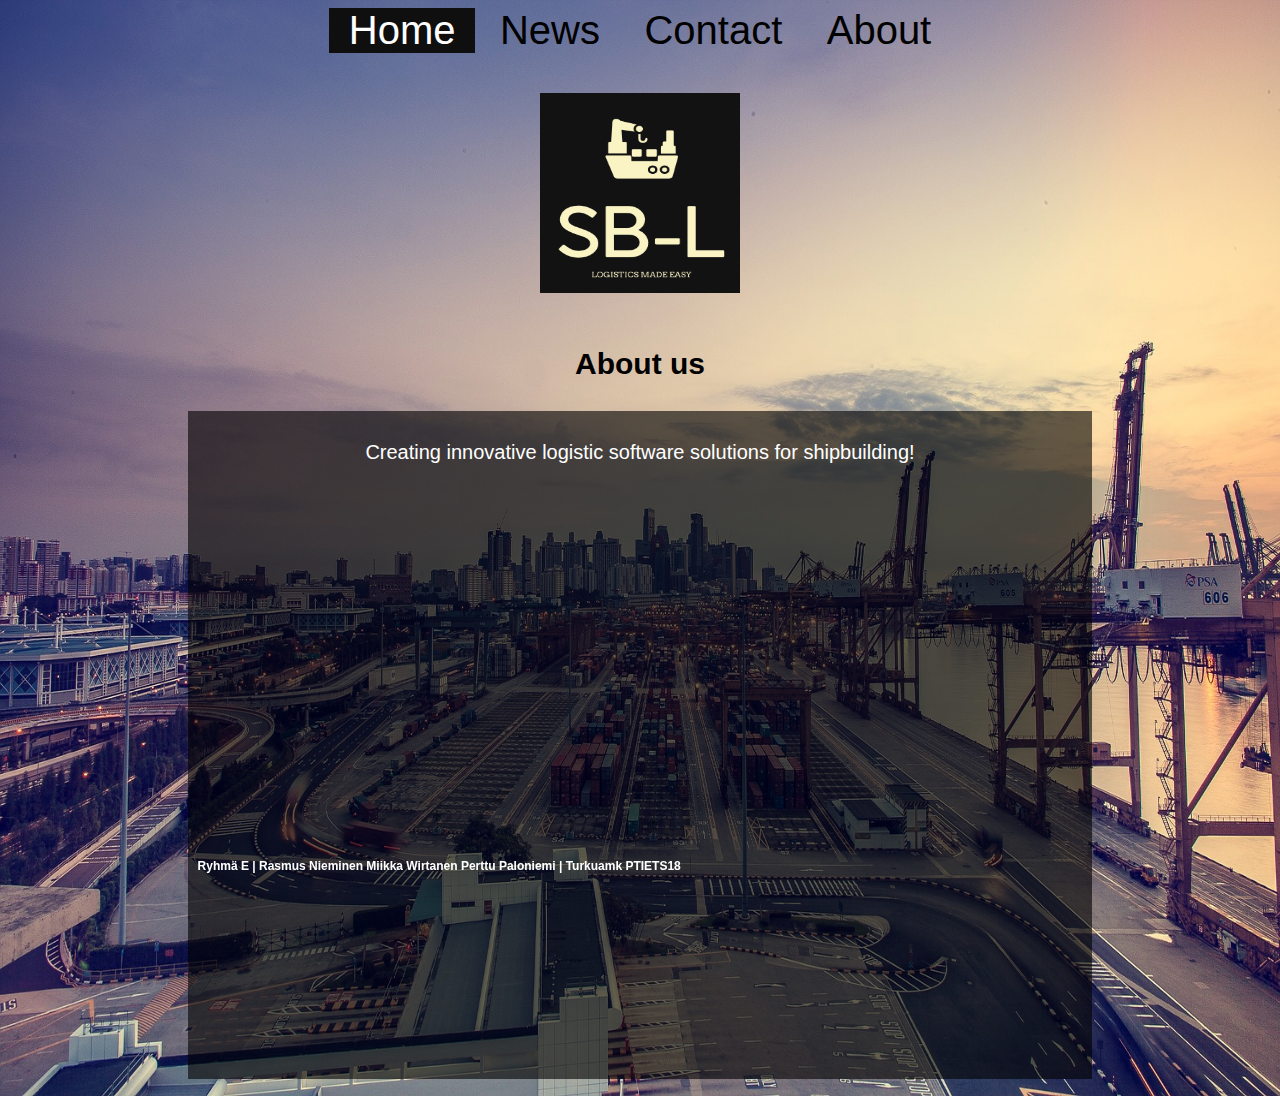
==== index.html @ c153a317 "Add files via upload" ====
<!DOCTYPE html>
<html>
<head>
<meta charset="UTF-8">
<meta name="viewport" content="width=device-width, initial-scale=1.0">
<link rel="stylesheet" type="text/css" href="Stylesheet1.css">
<title>Home | SB-L</title>
<style>


</style>
</head>

<body>

<ul>
  <li><a class="active" href="index">Home</a></li>
  <li><a href="news">News</a></li>
  <li><a href="contact">Contact</a></li>
  <li><a href="about">About</a></li>
</ul>


<h1><img src="SBL.png" alt="SBL.png" width="200" height="200"></h1>
<h2></h2>


<h3>About us</h3>
<div class="first">
<P>Creating innovative logistic software solutions for shipbuilding!
</P>

	
<h4>Ryhmä E | Rasmus Nieminen Miikka Wirtanen Perttu Paloniemi | Turkuamk PTIETS18</h4>
</div>
</body>

</html>
---- Stylesheet1.css ----
* {
    font-family: arial;
	
  }

body {
    width: auto;
    height: 1080px;
    background-image: url("taustakuva.jpg"); 
    background-size: 100% 100%;
    background-repeat: no-repeat;
    background-position: center;   
}



div.first{
background-color: rgba(0,0,0,0.6);
width: 70%;
height: 60%;
margin-left:auto;
margin-right:auto;
padding: 10px; }

div.second{
background-color: rgba(0,0,0,0.6);
width:50%;
height: 35px;
margin-left:auto;
margin-right:auto;
padding: 10px; }




	

ul {
    list-style-type: none;
	margin: 0;
	padding: 0;
	text-align: center;
	background-color: transparent;
	overflow: hidden;	
}

li {
	display: inline-block;
}

li a {
	 color: #000;
	 font-size: 40px;
	 padding: 20px;
	 text-decoration: none;	 
}

li a.active {
     background-color: #100F0F;
	 color: white;
}

li a:hover:not(.active) {
     background-color: #100F0F;
     color: white;
}

h1 {
    font-size: 60px;
    text-align: center}
	
	
h2 {
    font-size: 30px;
    text-align: center
}
h3 {
    font-size: 30px;
    text-align: center
}
h5 {
    font-size: 12px;
    text-align: center;
    color: white
}


P {
font-size: 20px;
text-align: center;
padding-right: 80px;
padding-left: 80px;
color: white
}


h4 {
font-size: 12px;
position: fixed;
color: white;
height: 25px;
bottom:0%;
width: auto;
}
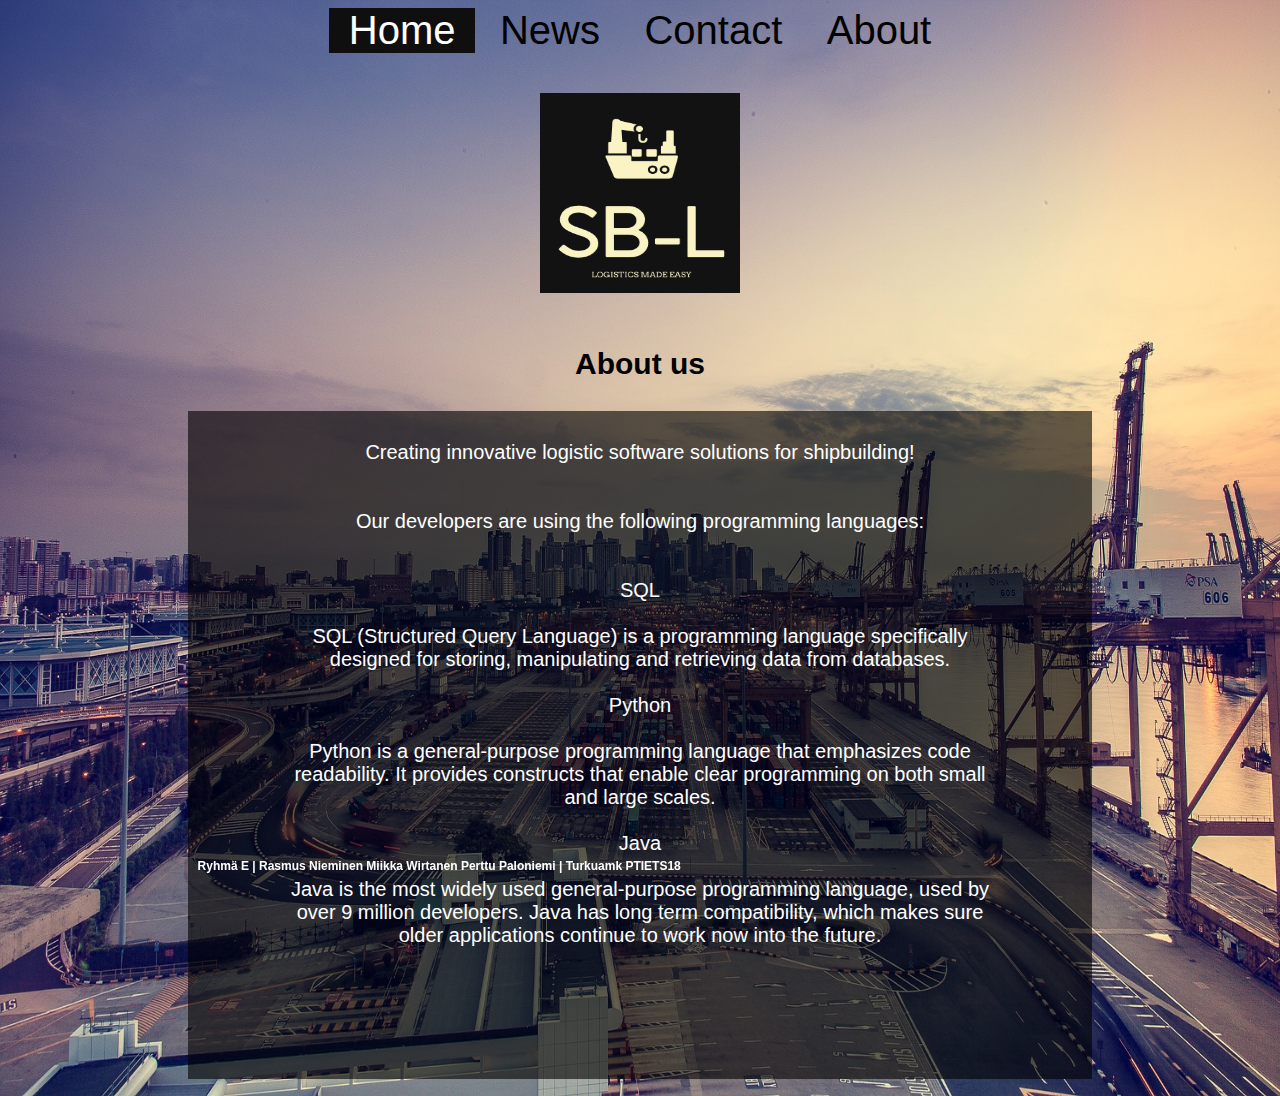
==== commit c9c3846d: "Update index.html" ====
--- a/index.html
+++ b/index.html
@@ -28,6 +28,30 @@
 <h3>About us</h3>
 <div class="first">
 <P>Creating innovative logistic software solutions for shipbuilding!
+<br>
+<br>
+<br>
+Our developers are using the following programming languages:
+<br>
+<br>
+<br>
+SQL
+<br>
+<br>
+SQL (Structured Query Language) is a programming language specifically designed for storing, manipulating and retrieving data from databases. 
+<br>
+<br>
+Python
+<br>
+<br>
+Python is a general-purpose programming language that emphasizes code readability. It provides constructs that enable clear programming on both small and large scales.
+<br>
+<br>
+Java
+<br>
+<br>
+Java is the most widely used general-purpose programming language, used by over 9 million developers. Java has long term compatibility, which makes sure older applications continue to work now into the future. 
+
 </P>
 
 	
--- a/Stylesheet1.css
+++ b/Stylesheet1.css
@@ -85,6 +85,12 @@
     color: white
 }
 
+h6 {
+    font-size: 20px;
+    text-align: center;
+    color: white
+}
+ 
 
 P {
 font-size: 20px;
@@ -94,6 +100,10 @@
 color: white
 }
 
+form { 
+    margin: 0 auto; 
+    width:708px;
+    }
 
 h4 {
 font-size: 12px;
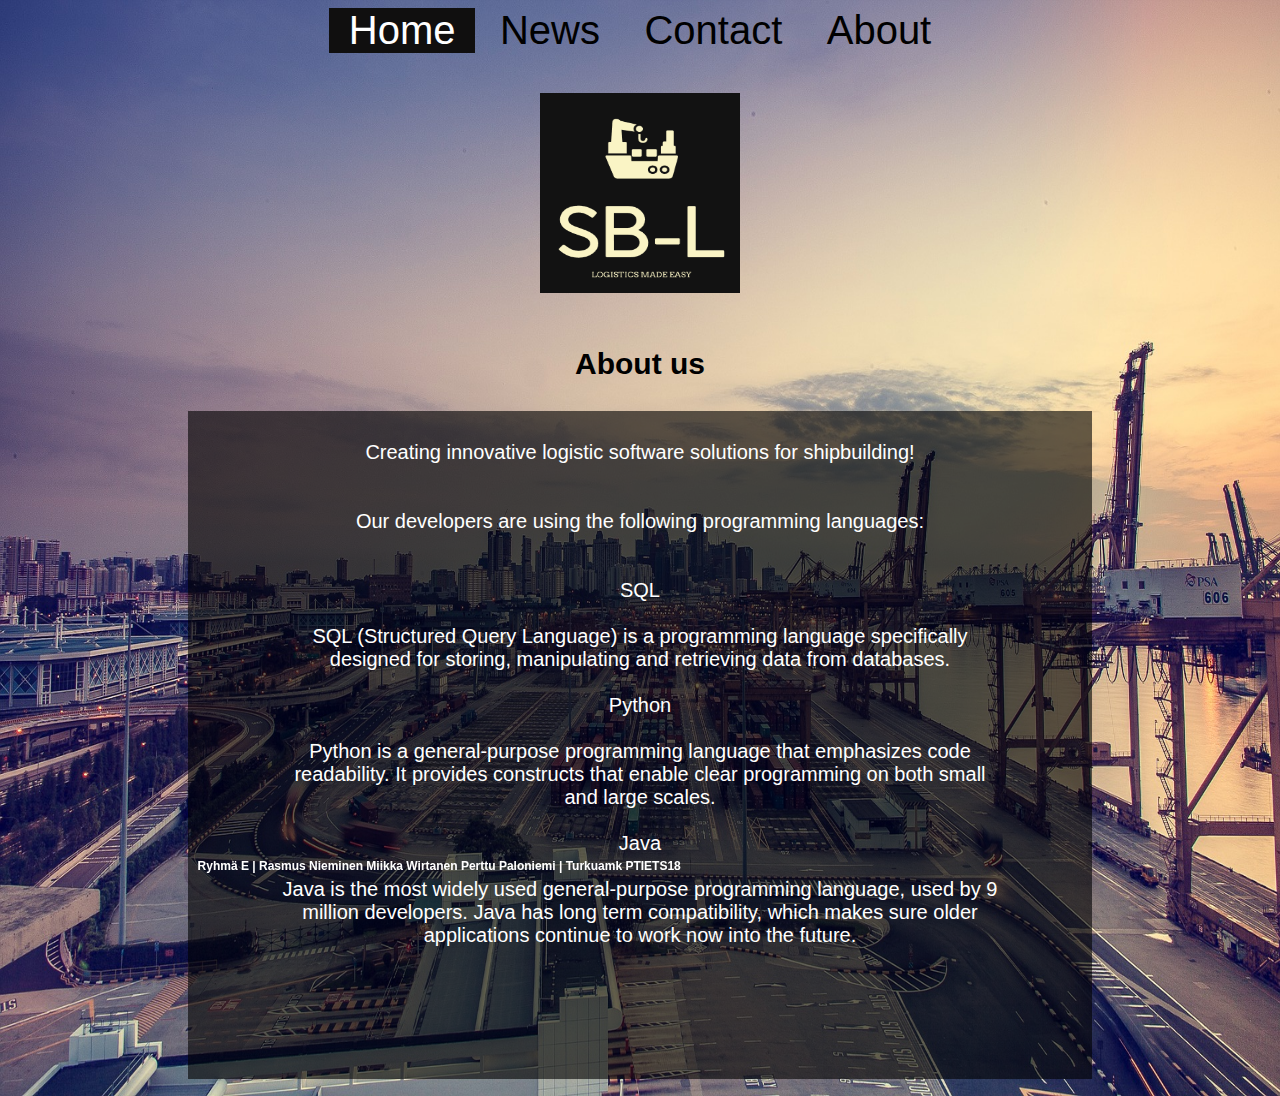
==== commit bf01c756: "Update index.html" ====
--- a/index.html
+++ b/index.html
@@ -50,7 +50,7 @@
 Java
 <br>
 <br>
-Java is the most widely used general-purpose programming language, used by over 9 million developers. Java has long term compatibility, which makes sure older applications continue to work now into the future. 
+Java is the most widely used general-purpose programming language, used by 9 million developers. Java has long term compatibility, which makes sure older applications continue to work now into the future. 
 
 </P>
 
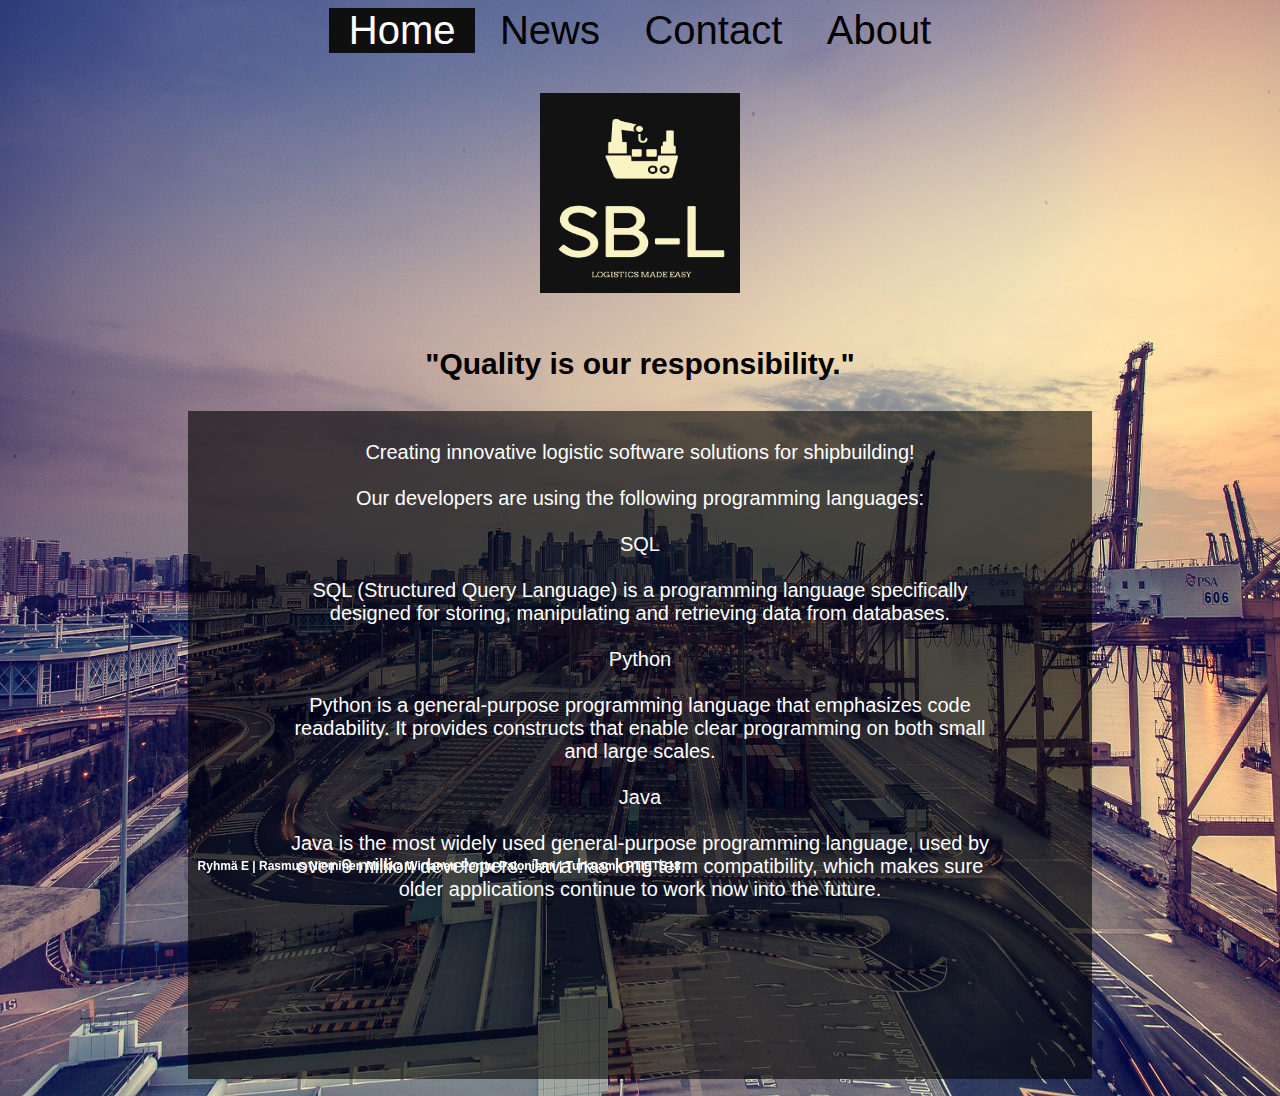
==== commit ab811439: "Add files via upload" ====
--- a/index.html
+++ b/index.html
@@ -25,34 +25,32 @@
 <h2></h2>
 
 
-<h3>About us</h3>
+<h3>"Quality is our responsibility."</h3>
 <div class="first">
-<P>Creating innovative logistic software solutions for shipbuilding!
-<br>
-<br>
-<br>
-Our developers are using the following programming languages:
-<br>
-<br>
-<br>
-SQL
-<br>
-<br>
-SQL (Structured Query Language) is a programming language specifically designed for storing, manipulating and retrieving data from databases. 
-<br>
-<br>
-Python
-<br>
-<br>
-Python is a general-purpose programming language that emphasizes code readability. It provides constructs that enable clear programming on both small and large scales.
-<br>
-<br>
-Java
-<br>
-<br>
-Java is the most widely used general-purpose programming language, used by 9 million developers. Java has long term compatibility, which makes sure older applications continue to work now into the future. 
-
-</P>
+    <P>Creating innovative logistic software solutions for shipbuilding!
+        <br>
+        <br>
+        Our developers are using the following programming languages:
+        <br>
+        <br>
+        SQL
+        <br>
+        <br>
+        SQL (Structured Query Language) is a programming language specifically designed for storing, manipulating and retrieving data from databases. 
+        <br>
+        <br>
+        Python
+        <br>
+        <br>
+        Python is a general-purpose programming language that emphasizes code readability. It provides constructs that enable clear programming on both small and large scales.
+        <br>
+        <br>
+        Java
+        <br>
+        <br>
+        Java is the most widely used general-purpose programming language, used by over 9 million developers. Java has long term compatibility, which makes sure older applications continue to work now into the future. 
+        
+        </P>
 
 	
 <h4>Ryhmä E | Rasmus Nieminen Miikka Wirtanen Perttu Paloniemi | Turkuamk PTIETS18</h4>
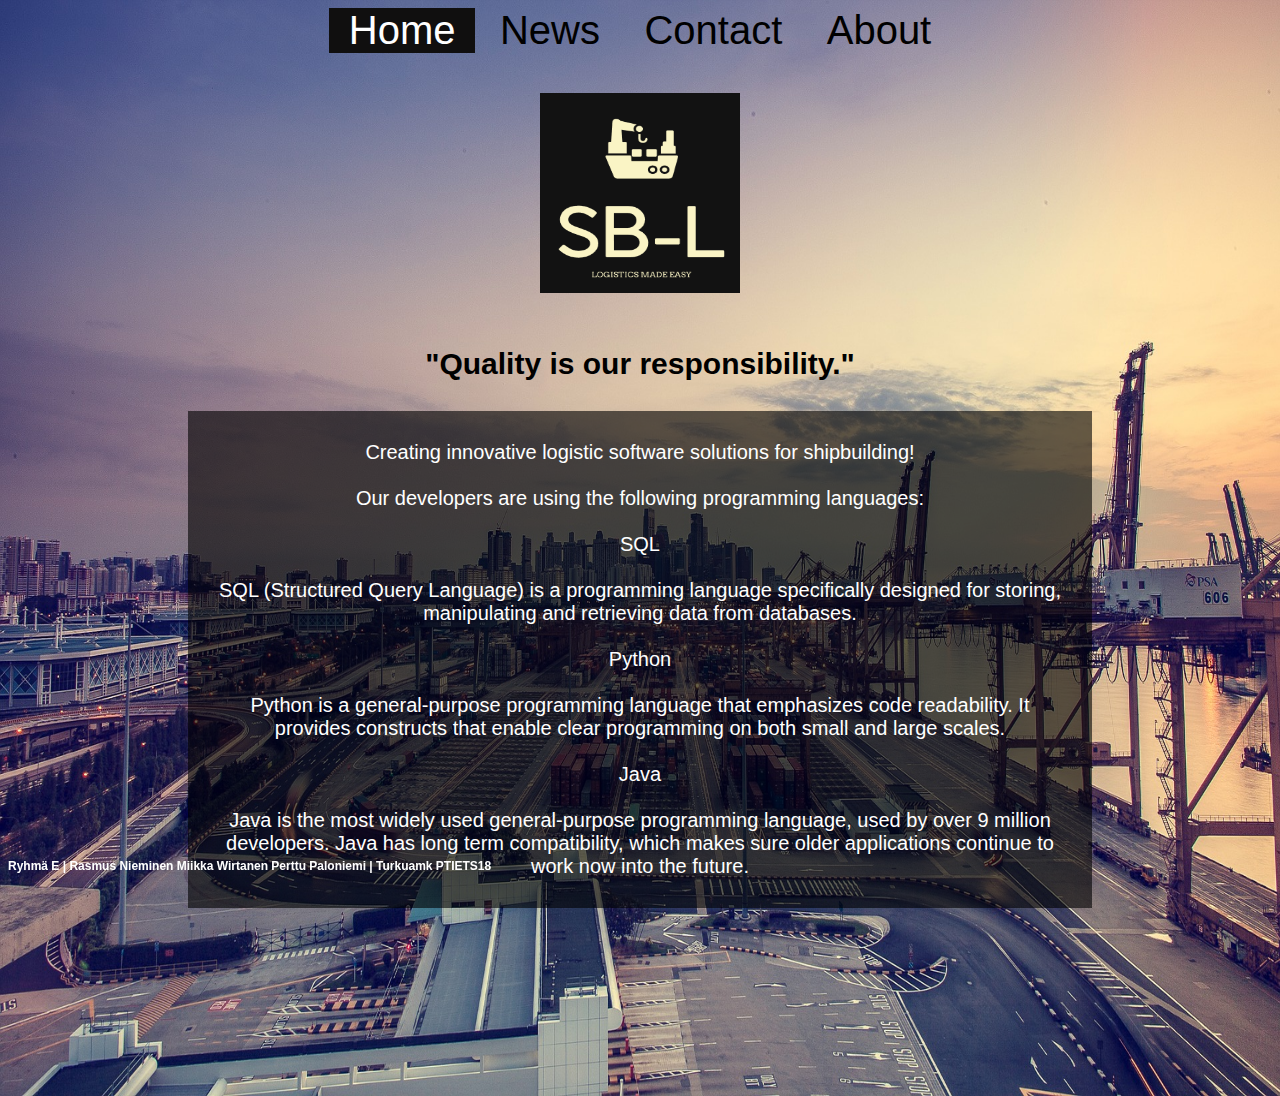
==== commit be77e51e: "Update index.html" ====
--- a/index.html
+++ b/index.html
@@ -14,10 +14,10 @@
 <body>
 
 <ul>
-  <li><a class="active" href="index">Home</a></li>
-  <li><a href="news">News</a></li>
-  <li><a href="contact">Contact</a></li>
-  <li><a href="about">About</a></li>
+  <li><a class="active" href="index.html">Home</a></li>
+  <li><a href="news.html">News</a></li>
+  <li><a href="contact.html">Contact</a></li>
+  <li><a href="about.html">About</a></li>
 </ul>
 
 
@@ -52,9 +52,9 @@
         
         </P>
 
-	
+	</div>
 <h4>Ryhmä E | Rasmus Nieminen Miikka Wirtanen Perttu Paloniemi | Turkuamk PTIETS18</h4>
-</div>
+
 </body>
 
 </html>
--- a/Stylesheet1.css
+++ b/Stylesheet1.css
@@ -9,7 +9,7 @@
     height: 1080px;
     background-image: url("taustakuva.jpg"); 
     background-size: 100% 100%;
-    background-repeat: no-repeat;
+    background-repeat: repeat;
     background-position: center;   
 }
 
@@ -18,7 +18,7 @@
 div.first{
 background-color: rgba(0,0,0,0.6);
 width: 70%;
-height: 60%;
+height: auto;
 margin-left:auto;
 margin-right:auto;
 padding: 10px; }
@@ -95,8 +95,8 @@
 P {
 font-size: 20px;
 text-align: center;
-padding-right: 80px;
-padding-left: 80px;
+padding-right: 15px;
+padding-left: 15px;
 color: white
 }
 
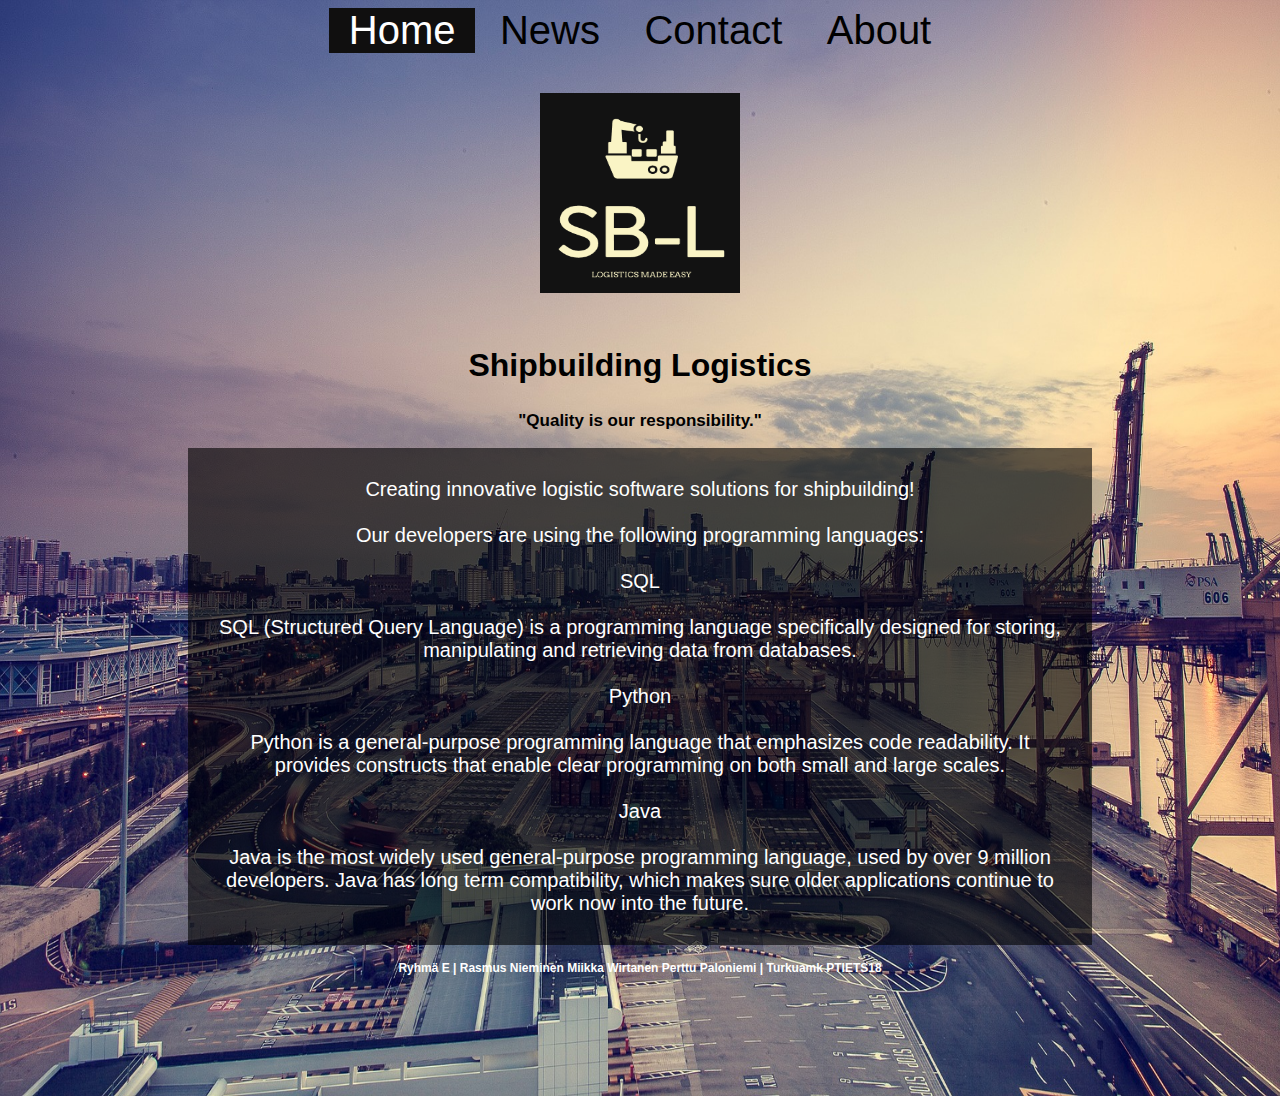
==== commit 2ee37e60: "Add files via upload" ====
--- a/index.html
+++ b/index.html
@@ -22,7 +22,7 @@
 
 
 <h1><img src="SBL.png" alt="SBL.png" width="200" height="200"></h1>
-<h2></h2>
+<h2>Shipbuilding Logistics</h2>
 
 
 <h3>"Quality is our responsibility."</h3>
@@ -52,7 +52,7 @@
         
         </P>
 
-	</div>
+</div>
 <h4>Ryhmä E | Rasmus Nieminen Miikka Wirtanen Perttu Paloniemi | Turkuamk PTIETS18</h4>
 
 </body>
--- a/Stylesheet1.css
+++ b/Stylesheet1.css
@@ -72,11 +72,11 @@
 	
 	
 h2 {
-    font-size: 30px;
+    font-size: 32px;
     text-align: center
 }
 h3 {
-    font-size: 30px;
+    font-size: 17px;
     text-align: center
 }
 h5 {
@@ -101,17 +101,19 @@
 }
 
 form { 
+    display: flex;
     margin: 0 auto; 
-    width:708px;
+	padding-left: 20%;
+    padding-right: 20%;
     }
 
 h4 {
+text-align: center;
 font-size: 12px;
-position: fixed;
+position: left;
 color: white;
-height: 25px;
+height: 15px;
 bottom:0%;
 width: auto;
 }
 
-	
